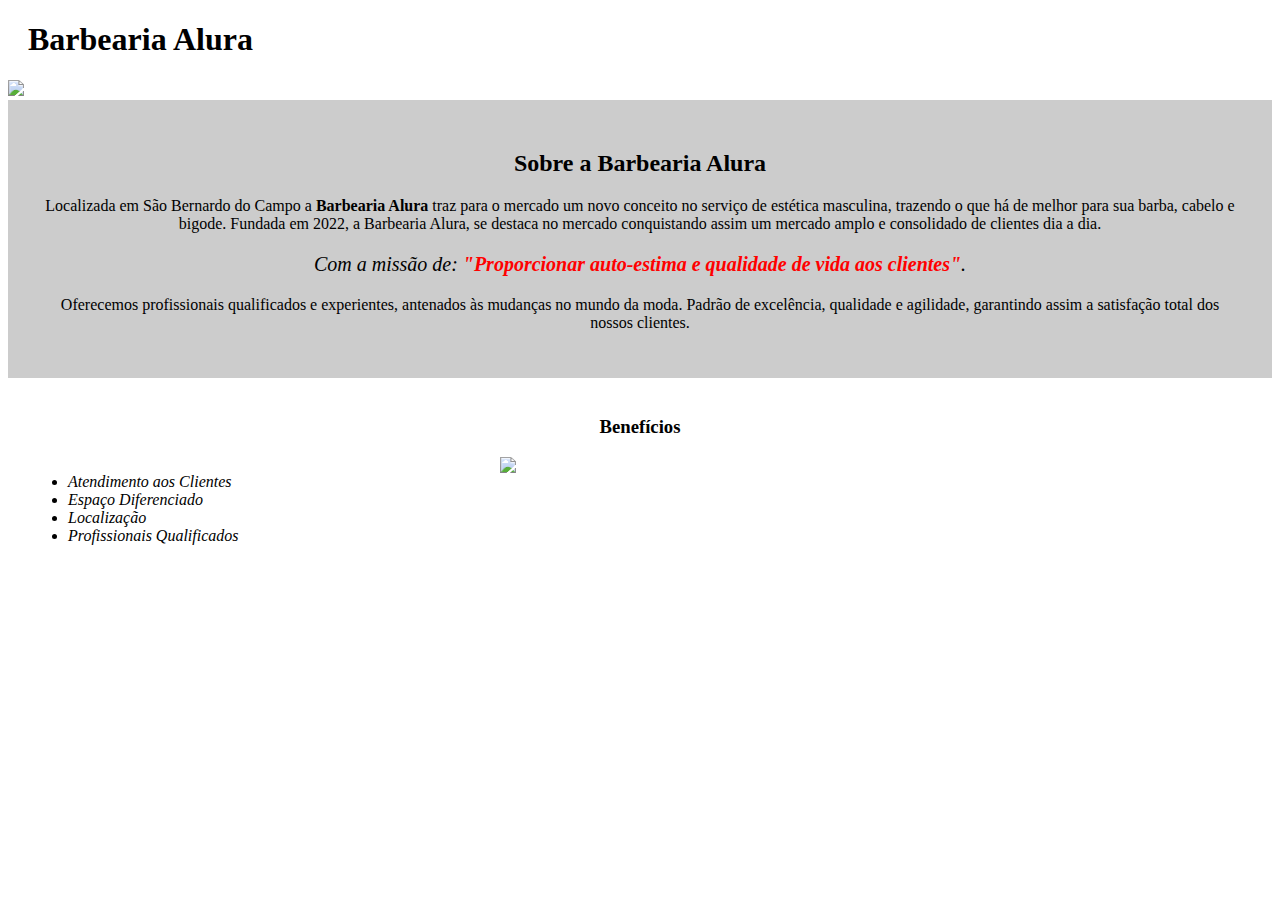
==== Index.html @ 8706b7c5 "First_Commit" ====
<!DOCTYPE html>
<html lang="pt-br">
<head>
    <meta charset="UTF-8">
    <title>Barbearia Alura</title>
    <link rel="stylesheet" href="Style.css">
</head>
<body>
    <header>
        <h1 class="titulo-principal">Barbearia Alura</h1>
    </header>
    <img id="banner" src="banner.jpg">
    
    <div class="principal">
        <h2 class="titulo-centralizado">Sobre a Barbearia Alura</h2>

        <p>Localizada em São Bernardo do Campo a <strong>Barbearia Alura</strong> traz para o mercado um novo conceito no serviço de estética masculina, trazendo o que há de melhor para sua barba, cabelo e bigode. Fundada em 2022, a Barbearia Alura, se destaca no mercado conquistando assim um mercado amplo e consolidado de clientes dia a dia.</p>

        <p id="missao"><em>Com a missão de: <strong>"Proporcionar auto-estima e qualidade de vida aos clientes"</strong>.</em></p>

        <p>Oferecemos profissionais qualificados e experientes, antenados às mudanças no mundo da moda. Padrão de excelência,   qualidade e agilidade, garantindo assim a satisfação total dos nossos clientes.</p>
    </div>
    <div class="beneficios">
        <h3 class="titulo-centralizado">Benefícios</h3>

        <ul>
            <li class="itens">Atendimento aos Clientes</li>
            <li class="itens">Espaço Diferenciado</li>
            <li class="itens">Localização</li>
            <li class="itens">Profissionais Qualificados</li>
        </ul>

        <img src="beneficios.jpg" class="imagembeneficios">
    </div>
</body>
</html>
---- Style.css ----
body{
    
}
#banner{
    width: 100%;
}

.principal{
    background-color: #CCCCCC;
    padding: 30px;
}

.titulo-principal {
    padding-left: 20px;
}

.titulo-centralizado{
    text-align: center;
}

p{
    text-align: center;
}

#missao{
    font-size: 20px;
}

em strong{
    color: #FF0000;
}

.itens{
    font-style: italic ;
}

.beneficios{
    background: white;
    padding: 20px;
}

ul{
    display: inline-block;
    vertical-align: top;
    width: 20%;
    margin-right: 15%;
}

.imagembeneficios{
    width: 50%;
}
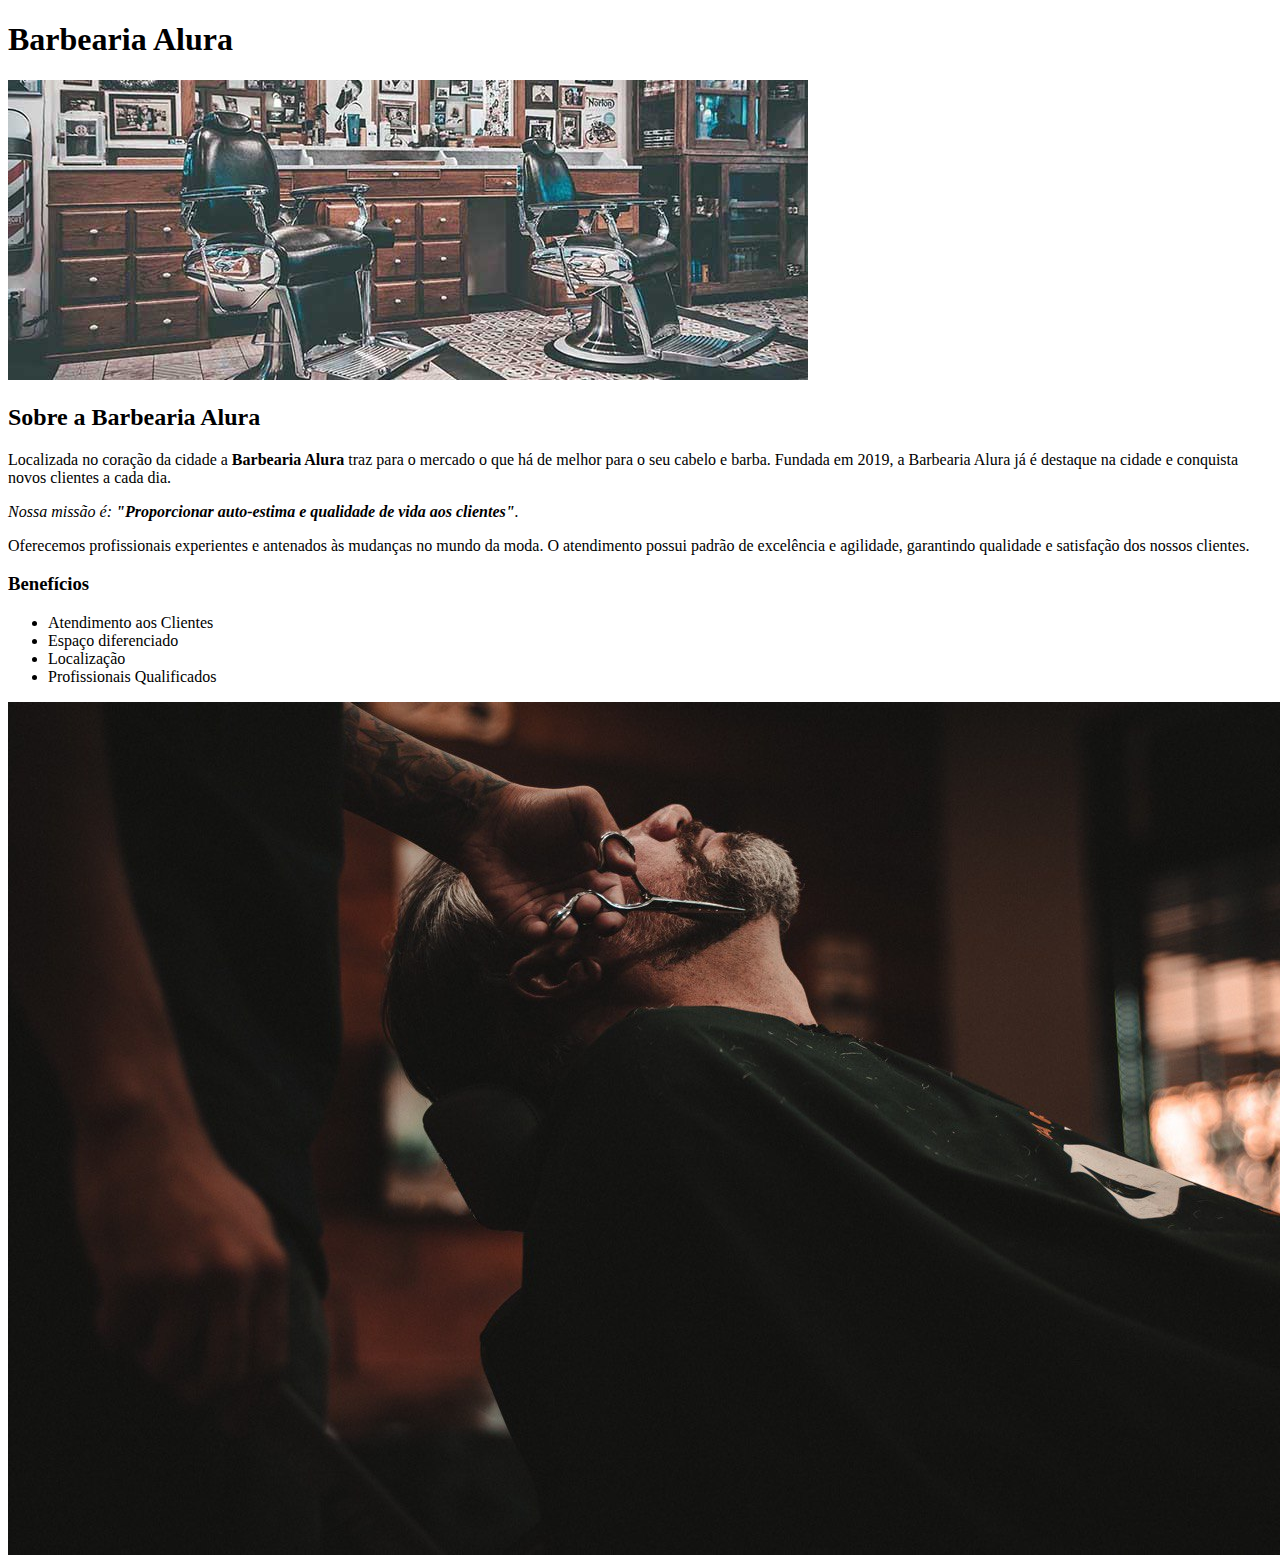
==== commit 27fd164a: "Atualização_V3" ====
--- a/Index.html
+++ b/Index.html
@@ -1,36 +1,37 @@
 <!DOCTYPE html>
 <html lang="pt-br">
-<head>
-    <meta charset="UTF-8">
-    <title>Barbearia Alura</title>
-    <link rel="stylesheet" href="Style.css">
-</head>
-<body>
-    <header>
-        <h1 class="titulo-principal">Barbearia Alura</h1>
-    </header>
-    <img id="banner" src="banner.jpg">
-    
-    <div class="principal">
-        <h2 class="titulo-centralizado">Sobre a Barbearia Alura</h2>
+	<head>
+		<meta charset="UTF-8">
+		<title>Barbearia Alura</title>
+		<link rel="stylesheet" href="style.css">
+	</head>
 
-        <p>Localizada em São Bernardo do Campo a <strong>Barbearia Alura</strong> traz para o mercado um novo conceito no serviço de estética masculina, trazendo o que há de melhor para sua barba, cabelo e bigode. Fundada em 2022, a Barbearia Alura, se destaca no mercado conquistando assim um mercado amplo e consolidado de clientes dia a dia.</p>
+	<body>
+		<header>
+			<h1 class="titulo-principal">Barbearia Alura</h1>
+		</header>
+		<img id="banner" src="banner.jpg">
+		<div class="principal">
+			<h2 class="titulo-centralizado">Sobre a Barbearia Alura</h2>
+	 
+			<p>Localizada no coração da cidade a <strong>Barbearia Alura</strong> traz para o mercado o que há de melhor para o seu cabelo e barba. Fundada em 2019, a Barbearia Alura já é destaque na cidade e conquista novos clientes a cada dia.</p>
 
-        <p id="missao"><em>Com a missão de: <strong>"Proporcionar auto-estima e qualidade de vida aos clientes"</strong>.</em></p>
+			<p id="missao"><em>Nossa missão é: <strong>"Proporcionar auto-estima e qualidade de vida aos clientes"</strong>.</em></p>
 
-        <p>Oferecemos profissionais qualificados e experientes, antenados às mudanças no mundo da moda. Padrão de excelência,   qualidade e agilidade, garantindo assim a satisfação total dos nossos clientes.</p>
-    </div>
-    <div class="beneficios">
-        <h3 class="titulo-centralizado">Benefícios</h3>
+			<p>Oferecemos profissionais experientes e antenados às mudanças no mundo da moda. O atendimento possui padrão de excelência e agilidade, garantindo qualidade e satisfação dos nossos clientes.</p>
+		</div>
 
-        <ul>
-            <li class="itens">Atendimento aos Clientes</li>
-            <li class="itens">Espaço Diferenciado</li>
-            <li class="itens">Localização</li>
-            <li class="itens">Profissionais Qualificados</li>
-        </ul>
+		<div class="beneficios">
+			<h3 class="titulo-centralizado">Benefícios</h3>
 
-        <img src="beneficios.jpg" class="imagembeneficios">
-    </div>
-</body>
-</html>+			<ul>
+				<li class="itens">Atendimento aos Clientes</li>
+				<li class="itens">Espaço diferenciado</li>
+				<li class="itens">Localização</li>
+				<li class="itens">Profissionais Qualificados</li>
+			</ul>
+
+			<img src="beneficios.jpg" class="imagembeneficios">
+		</div>
+	</body>
+</html>
